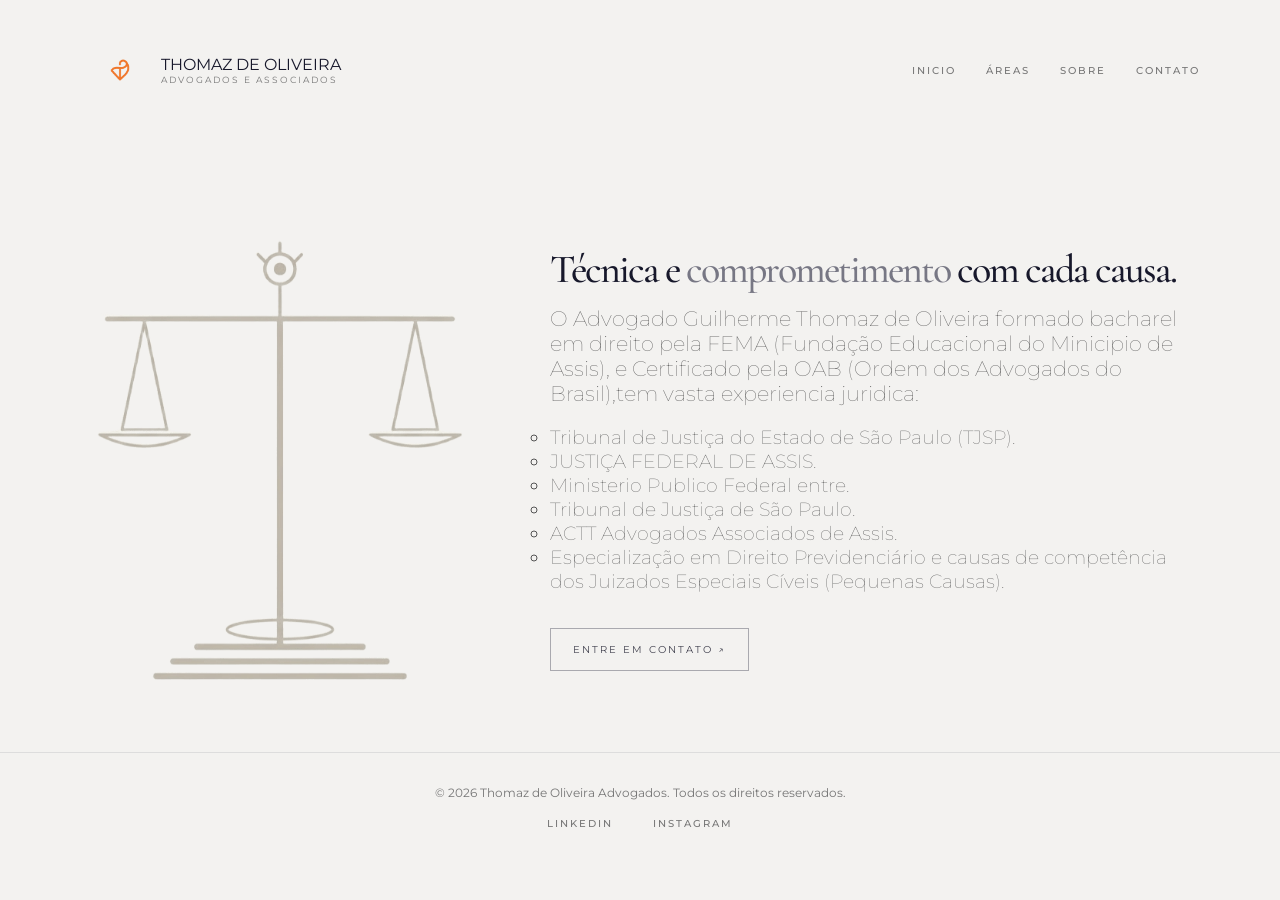
==== about.html @ 12a9b1c8 "upload do site curricularização" ====
<!DOCTYPE html>
<html lang="pt-br">
<head>
    <meta charset="UTF-8">
    <meta name="viewport" content="width=device-width, initial-scale=1.0">

    <title>Curricularização</title>
    <link rel="stylesheet" href="style.css">
</head>

<body>
    <header class="cabecalho">
  <div class="cabecalho_marca">
    <img class="cabecalho_icone" src="assets/icone2.png"alt="Logo do escritório">
      <div class="branding-text">
       <div class="class="cabecalho_texto">THOMAZ DE OLIVEIRA</div>

        <div class="cabecalho_texto2">ADVOGADOS E ASSOCIADOS</div>
      </div>
  </div>

        <nav class="cabecalho_menu">
            <a class="cabecalho_link" href="index.html">INICIO</a>
            <a class="cabecalho_link" href="areas.html">ÁREAS</a>
            <a class="cabecalho_link" href="about.html">SOBRE</a>
            <a class="cabecalho_link" href="contato.html">CONTATO</a>
        </nav>
    </header>

    <main class="apresentacao">
        <figure class="foto_perfil">
            <img src="assets/watermarker.png" alt="Foto de perfil">
        </figure>

        <section class="apresentacao_conteudo">
            <h1 class="apresentacao_titulo2">
                 Técnica e
                <span class="apresentacao_titulo_cinza">comprometimento</span>
                com cada causa.
            </h1><br>
            <h4 class="about_texto">O Advogado Guilherme Thomaz de Oliveira formado bacharel em direito pela
                FEMA (Fundação Educacional do Minicipio de Assis),
                e Certificado pela
                OAB (Ordem dos Advogados do Brasil),tem vasta experiencia juridica:
            </h4><br>
            
        <ul style="list-style-type: circle; padding-left: 0;" class="about_lista">
            <li>Tribunal de Justiça do Estado de São Paulo (TJSP).</li>
            <li>JUSTIÇA FEDERAL DE ASSIS.</li>
            <li>Ministerio Publico Federal entre.</li>
            <li>Tribunal de Justiça de São Paulo.</li>
            <li>ACTT Advogados Associados de Assis.</li>
            <li>Especialização em Direito Previdenciário e causas de competência dos Juizados Especiais Cíveis (Pequenas Causas).</li>
        </ul>

            <a class="apresentacao_botao" href="contato.html">
                ENTRE EM CONTATO ↗
            </a>
        </section>
    </main>

    <footer class="rodape">
        <p class="rodape_texto">
            © 2026 Thomaz de Oliveira Advogados.
            Todos os direitos reservados.
        </p>

        <nav class="rodape_menu">
            <a class="rodape_link" href="http://linkedin.com/in/guilherme-thomaz-6a1859228/">LINKEDIN<a>
            <a class="rodape_link" href="https://www.instagram.com/thomaz.gui/">INSTAGRAM</a>
        </nav>
    </footer>
</body>
</html>
---- style.css ----
@import url('https://fonts.googleapis.com/css2?family=Cormorant+Garamond:wght@400;500&family=Montserrat:wght@400;500;600&display=swap');
html {
    scroll-behavior: smooth;
}
* {
    margin: 0;
    padding: 0;
    box-sizing: border-box;
}

body {
    min-height: 100vh;
    background-color: #f3f2f0;
    color: #17182b;
    font-family: 'Montserrat', sans-serif;
}

.cabecalho {
    max-width: 1200px;
    margin: 0 auto;
    padding: 30px 40px;

    display: flex;
    justify-content: space-between;
    align-items: center;
    gap: 30px;
}
.cabecalho_marca{
    display: flex;
    align-items: center;
    gap: 1px;
}
.cabecalho_icone{
    width: 80px;
    height: auto;
}
.cabecalho_texto {
    padding: 0;
    margin: 0;
    font-family: 'Cormorant Garamond', serif;
    font-size: 22px;
    font-weight: 500;
    letter-spacing: 3px;
}

.cabecalho_texto2 {
    margin: 0;
    padding: 0;
    font-size: 9px;
    letter-spacing: 2px;
    color: #777;
}

.cabecalho_menu {
    display: flex;
    flex-wrap: wrap;
    gap: 30px;
}

.cabecalho_link {
    color: #777;
    text-decoration: none;
    font-size: 10px;
    font-weight: 500;
    letter-spacing: 2px;
}

.cabecalho_link:hover {
    color: #17182b;
}

.apresentacao {
    max-width: 1200px;
    margin: 0 auto;
    padding: 90px 40px 60px;

    display: flex;
    justify-content: space-between;
    align-items: center;
    gap: 70px;
}

.apresentacao_conteudo {
    flex: 1;
    min-width: 0;
}

.apresentacao_titulo {
    font-family: 'Cormorant Garamond', serif;
    font-size: clamp(70px, 7.5vw, 110px);
    font-weight: 400;
    line-height: 0.9;
    letter-spacing: -3px;
}
.apresentacao_titulo2 {
    font-family: 'Cormorant Garamond', serif;
    font-size: clamp(40px, 7.5vw, 30px);
    font-weight: 500;
    line-height: 0.9;
    letter-spacing: -2px;
}

.apresentacao_titulo_cinza {
    color: #777784;
}

.apresentacao_botao {
    display: inline-block;
    margin-top: 35px;
    padding: 14px 22px;
    border: 1px solid #a9a9af;
    color: #454552;
    text-decoration: none;
    font-size: 10px;
    letter-spacing: 2px;
}

.apresentacao_botao:hover {
    background-color: #17182b;
    color: #fff;
}
.apresentacao_texto {
    font-family: 'Cormorant Garamond', serif;
    font-size: clamp(40px, 7.5vw, 30px);
    font-weight: 400;
    line-height: 0.9;
    letter-spacing: -3px;
}
.foto_perfil {
    flex: 0 1 400px;
    min-width: 0;
}

.foto_perfil img {
    display: block;
    width: 100%;
    height: auto;
}
.card-advogado {
    position: relative;
    display: inline-block;
    width: 100%;
    max-width: 400px;
    overflow: hidden;  
}
.faixa-texto{
     position: absolute;
    bottom: 0;
    left: 0;
    width: 100%;
    background: linear-gradient(to top, rgba(15, 15, 15, 0.95), rgba(25, 25, 25, 0.85));
     color: #f3f2f0;
    padding: 20px 25px; 
    box-sizing: border-box;
}
.faixa-texto h2 {
  margin: 0 0 5px 0;
  font-family: 'Georgia', serif;
  font-size: 1.1rem;
  font-weight: normal;
}

.faixa-texto p {
  margin: 0;
  font-family: 'Arial', sans-serif;
  font-size: 0.75rem;
  letter-spacing: 1px;
  color: #b3b3b3;
  text-transform: uppercase;
}

.about_texto{
font-weight:100;
font-size: 1.3rem;
color: #555;
}

.about_lista{
font-weight:lighter;
font-size: 1.2rem;
color:#555;
}

.area_texto{
display: grid;
grid-template-columns: 1fr 1fr;
gap: 10px;
list-style-position: inside;
font-weight:lighter;
font-size: 1.3rem;
color: #555;
}
.png_area{
width: 20%;
height: auto;  
}
.lista_coluna{
display: flex;
align-items: center;
gap: 20px;
margin-bottom: 24px;
color: #555;
}
.contato {
max-width: 1200px;
margin: 0 auto;
padding: 90px 40px 60px;
display: grid;
grid-template-columns: repeat(3, minmax(0, 1fr));
gap: 40px;
}

.contato_conteudo {
    grid-column: 1 / -1;
}

.contato_titulo {
    font-family: 'Cormorant Garamond', serif;
    font-size: clamp(70px, 7.5vw, 110px);
    font-weight: 400;
    line-height: 0.9;
    letter-spacing: -3px;
}

.contato_titulo_cinza {
    color: #777784;
}

.contato_info {
    display: contents;
}

.caixa {
    min-width: 0;
    overflow-wrap: anywhere;
    box-shadow: 0 2px 4px rgba(0, 0, 0, 0.02);
}

.caixa .valor {
    font-size: 15px;
    font-weight: 400;
    color: #111;
    margin: 0 0 4px 0;
}

.caixa .detalhe {
    font-size: 13px;
    color: #777;
}

.caixa .label {
    display: block;
    font-size: 11px;
    font-weight: bold;
    letter-spacing: 1px;
    color: #666;
    margin-bottom: 8px;
}
@media (max-width: 768px) {
    .contato {
        grid-template-columns: 1fr;
        gap: 30px;
    }

    .contato_conteudo {
        grid-column: auto;
    }
}

.rodape {
    padding: 30px 40px;
    display: flex;
    flex-direction: column;
    align-items:center;
    gap: 15px;
    border-top: 1px solid #ddd;
    text-align: center;
}

.rodape_texto {
    font-size: 12px;
    line-height: 1.6;
    color: #777;
}

.rodape_menu {
    display: flex;
    flex-direction: row;
    justify-content: flex-start;
    align-items:end;
    gap: 20px;
    align-items: right;
}

.rodape_link {
    
    font-size: 10px;
    letter-spacing: 1px;
    text-decoration: none;
    color: #777;
    font-weight: 500;
    letter-spacing: 2px;
}
.rodape_link:hover{
    color: #17182b;
}

.imagem_png{
    width: 50%;
    height: auto;
}
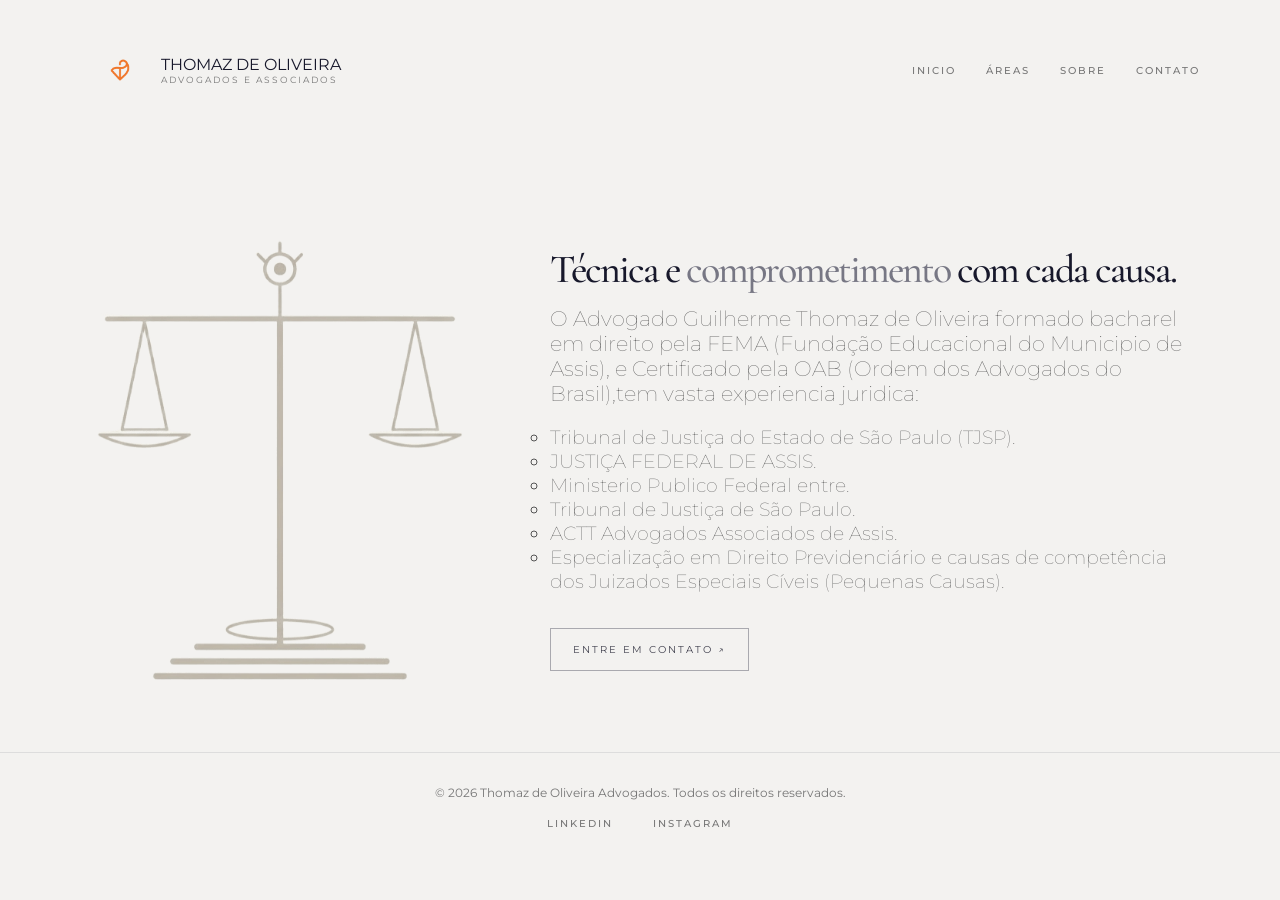
==== commit 1653e990: "Fix HTML formatting and structure in about.html" ====
--- a/about.html
+++ b/about.html
@@ -39,7 +39,7 @@
                 com cada causa.
             </h1><br>
             <h4 class="about_texto">O Advogado Guilherme Thomaz de Oliveira formado bacharel em direito pela
-                FEMA (Fundação Educacional do Minicipio de Assis),
+                FEMA (Fundação Educacional do Municipio de Assis),
                 e Certificado pela
                 OAB (Ordem dos Advogados do Brasil),tem vasta experiencia juridica:
             </h4><br>
@@ -71,4 +71,4 @@
         </nav>
     </footer>
 </body>
-</html>+</html>
